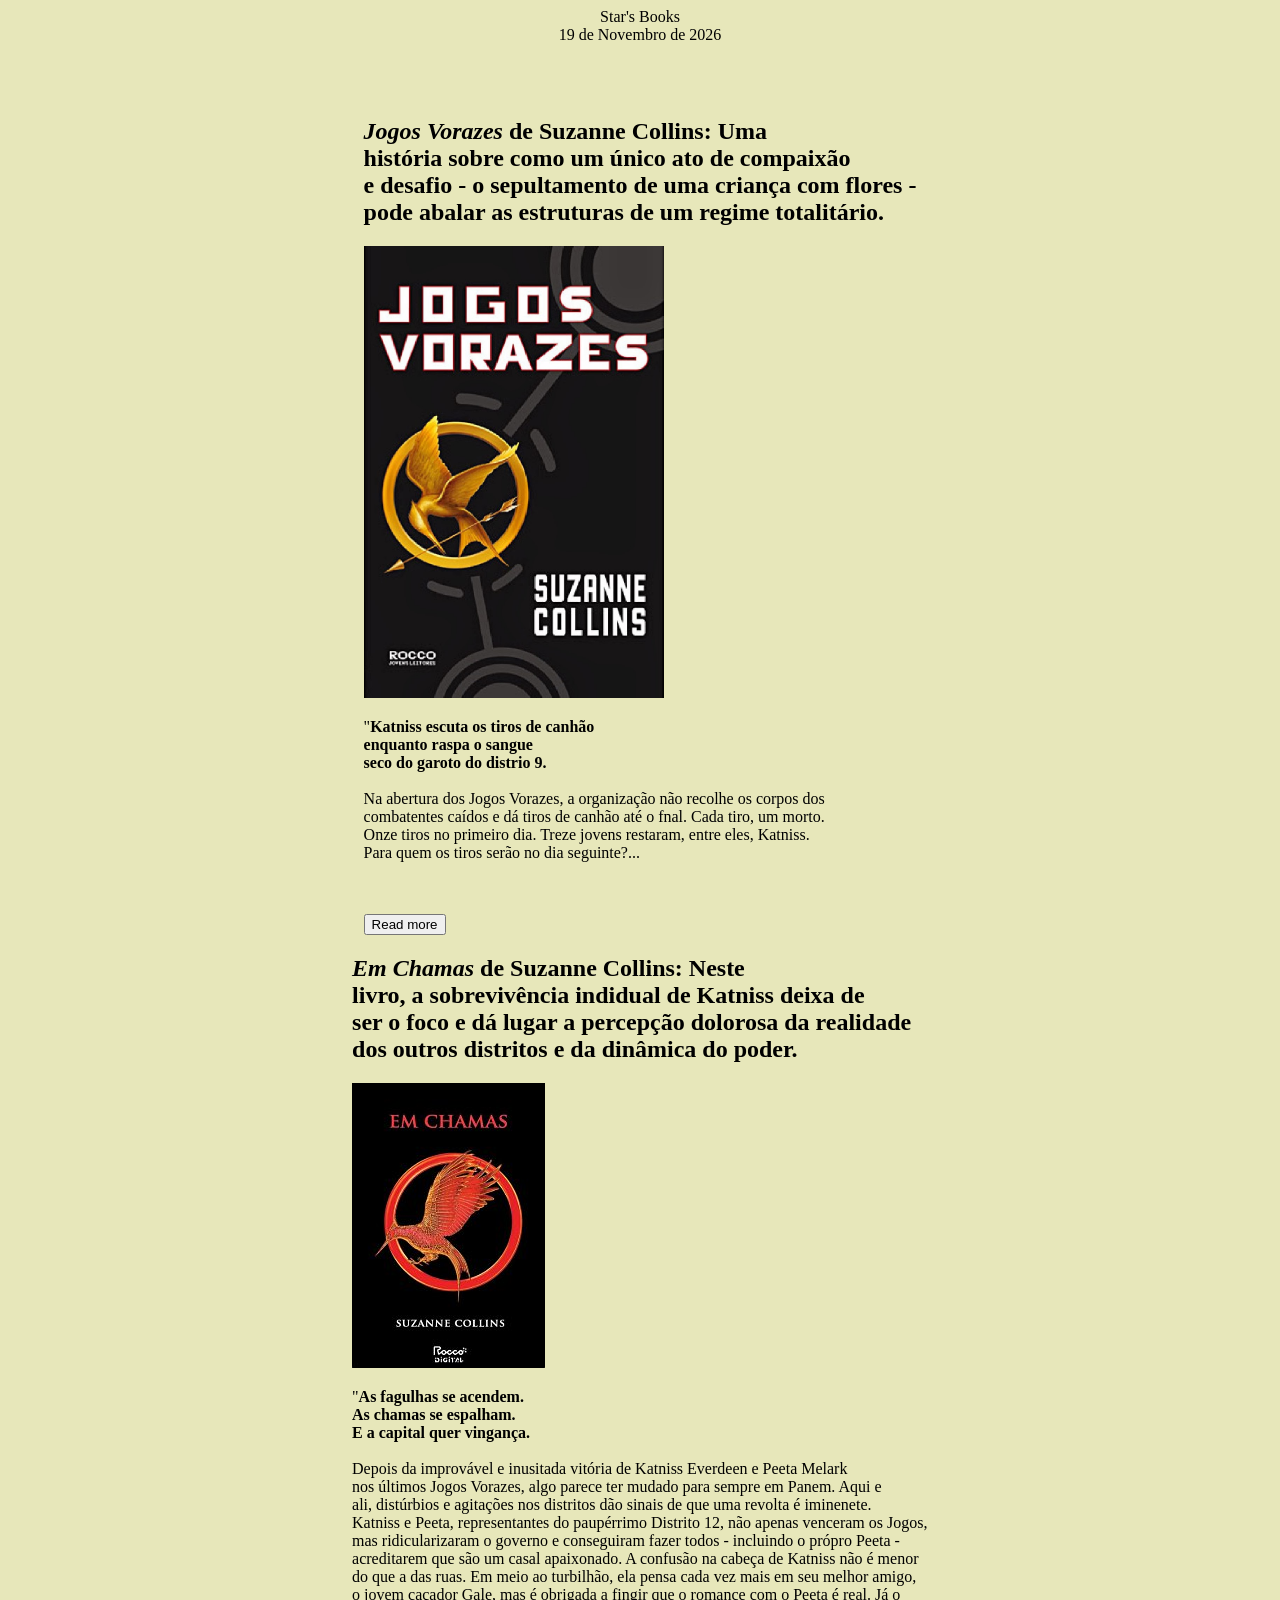
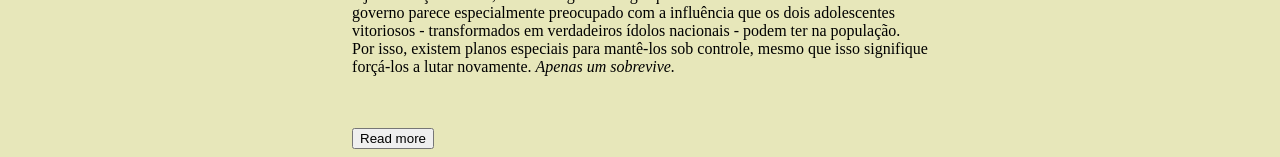
==== index.html @ 8177058f "Add files via upload" ====
<!DOCTYPE html>
<html lang="pt-br">
<head>
    <meta charset="UTF-8">
    <meta name="viewport" content="width=device-width, initial-scale=1.0">
    <title>Star's Books!</title>
    <link rel="stylesheet" href="style.css">

</head>
<body>
    <div class="logo">
        Star's Books
    </div>
    <div class="data">
        19 de Novembro de 2026
    </div>
    <br>
    <br>
    <br>
    <div class="livro1">
        <h2> <i>Jogos Vorazes</i> de Suzanne Collins: Uma <br> 
        história sobre como um único ato de compaixão <br>
        e desafio - o sepultamento de uma criança com flores - <br>
        pode abalar as estruturas de um regime totalitário. </h2>
        <img src="img.jpg/jogosvorazes.jpg" alt="Capa do livro de Jogos vorazes" width="300">
        <br>
        <p>"<b>Katniss escuta os tiros de canhão <br> enquanto raspa o sangue <br> seco do garoto do distrio 9.</b>
        <br>
        <br>
        Na abertura dos Jogos Vorazes, a organização não recolhe os corpos dos <br>
        combatentes caídos e dá tiros de canhão até o fnal. Cada tiro, um morto. <br>
        Onze tiros no primeiro dia. Treze jovens restaram, entre eles, Katniss. <br>
        Para quem os tiros serão no dia seguinte?... </p>
        <br>
        <br>
        <a href="livro1.html">
            <button>Read more</button>
        </a>
    </div>


    <div class="livro2">
        <h2> <i>Em Chamas</i> de Suzanne Collins: Neste <br> livro, a sobrevivência indidual de Katniss deixa de <br>
        ser o foco e dá lugar a percepção dolorosa da realidade <br>
        dos outros distritos e da dinâmica do poder.</h2>
        <img src="img.jpg/emchamas.jpg" alt="Capa do livro Em Chamas" widht="300">
        <br>
        <p>"<b>As fagulhas se acendem. <br>
        As chamas se espalham. <br>
        E a capital quer vingança.</b>
        <br>
        <br>
        Depois da improvável e inusitada vitória de Katniss Everdeen e Peeta Melark <br>
        nos últimos Jogos Vorazes, algo parece ter mudado para sempre em Panem. Aqui e <br>
        ali, distúrbios e agitações nos distritos dão sinais de que uma revolta é iminenete.<br>
        Katniss e Peeta, representantes do paupérrimo Distrito 12, não apenas venceram os Jogos, <br>
        mas ridicularizaram o governo e conseguiram fazer todos - incluindo o própro Peeta - <br>
        acreditarem que são um casal apaixonado. A confusão na cabeça de Katniss não é menor <br>
        do que a das ruas. Em meio ao turbilhão, ela pensa cada vez mais em seu melhor amigo, <br>
        o jovem caçador Gale, mas é obrigada a fingir que o romance com o Peeta é real. Já o <br>
        governo parece especialmente preocupado com a influência que os dois adolescentes <br>
        vitoriosos - transformados em verdadeiros ídolos nacionais - podem ter na população. <br>
        Por isso, existem planos especiais para mantê-los sob controle, mesmo que isso signifique <br>
        forçá-los a lutar novamente. <i>Apenas um sobrevive.</i> </p>
        <br>
        <br>
        <a href="livro2.html">
            <button>Read more</button>
        </a>
    </div>
</body>
</html>
---- style.css ----
body{
    display: flex;
    flex-direction: column;
    justify-content: center;
    align-items: center;
    min-height: 100vh;
    background-color: rgb(231, 231, 186);
}

input{
    display: flex; 
    width: 300px;
    padding: 10px;
    margin-bottom: 10px;
}

.container{
    background-color: rgb(139, 105, 35);
    border: 2px solid #ccc;
    padding: 30px;
    border-radius: 8px;
}
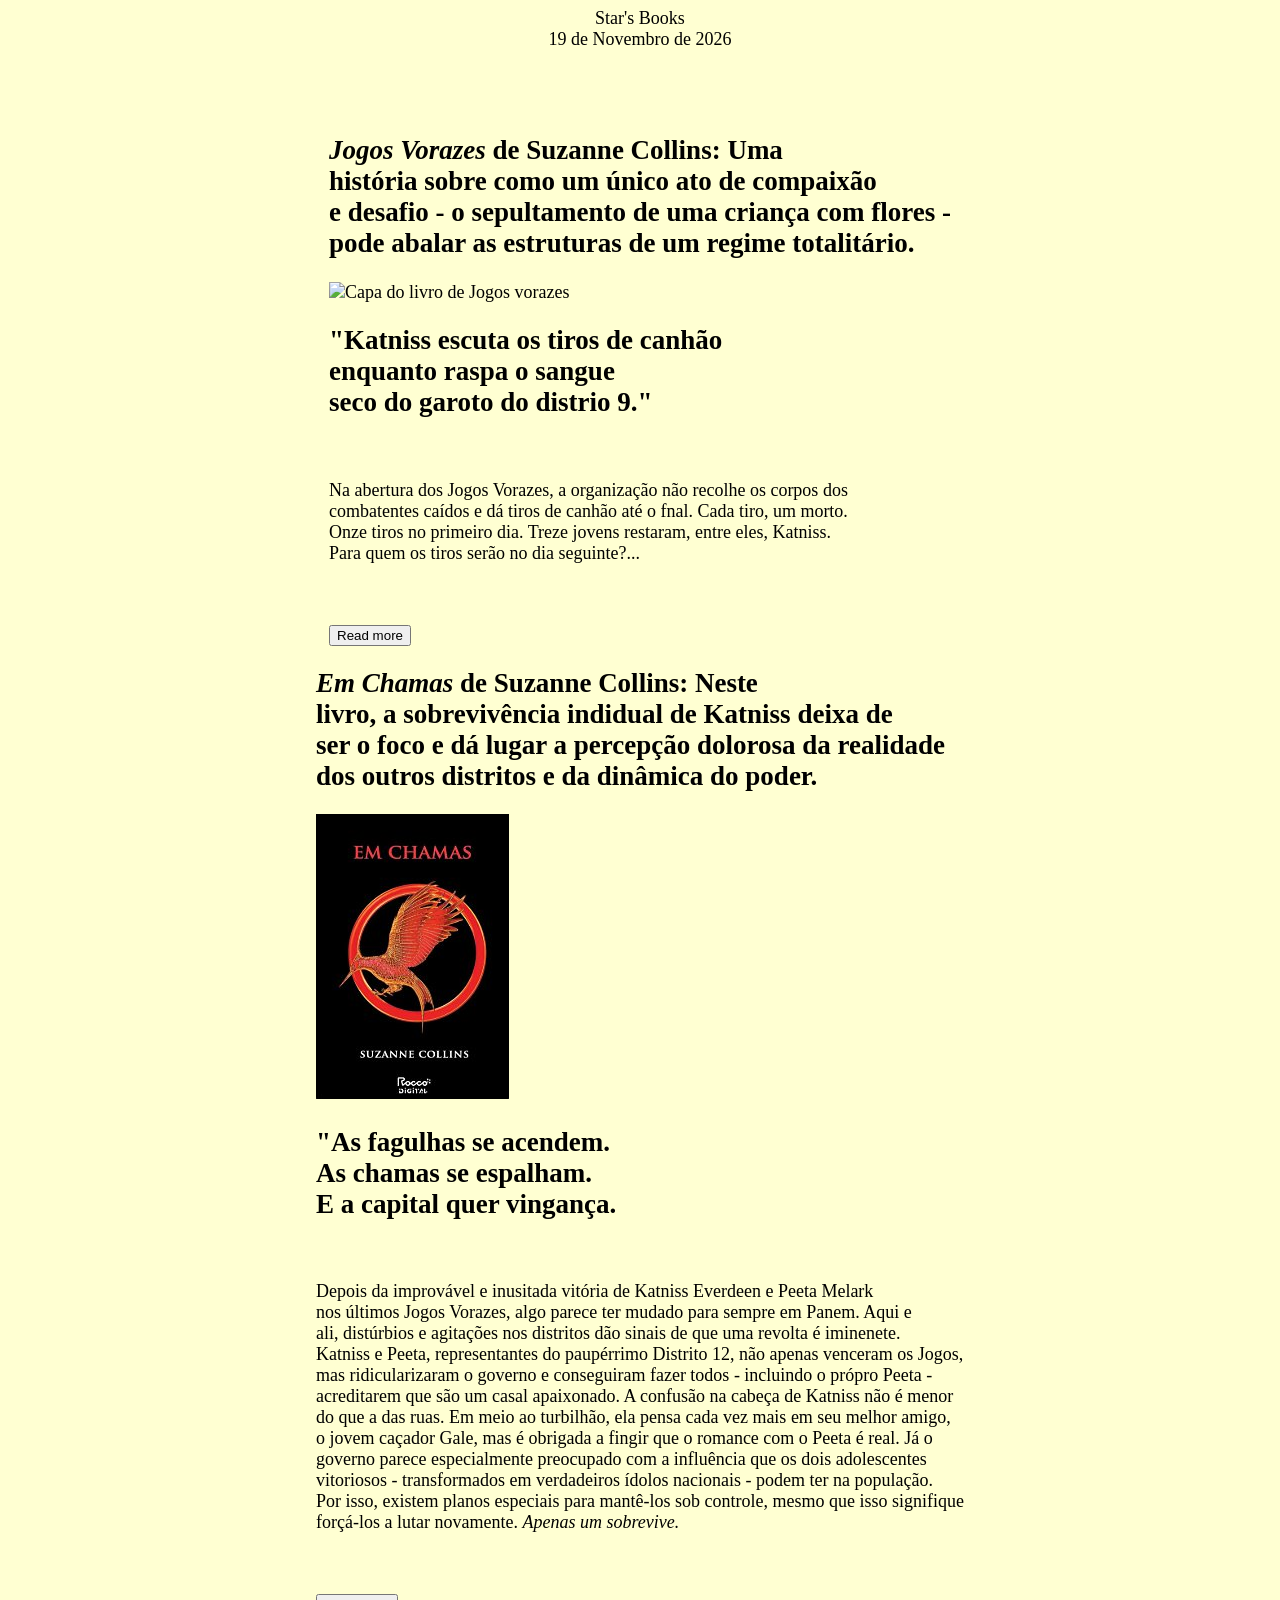
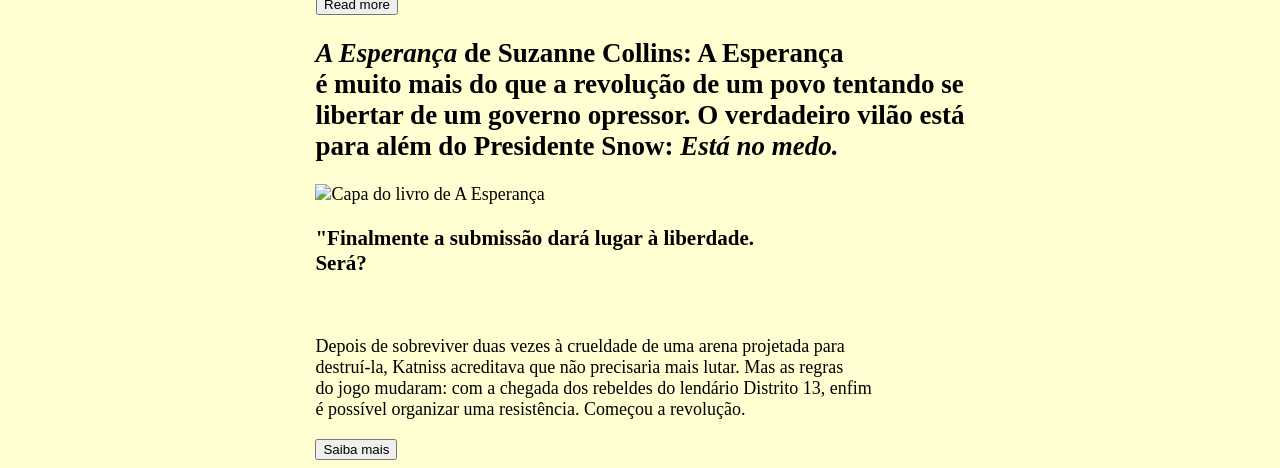
==== commit b3b1b918: "Add files via upload" ====
--- a/index.html
+++ b/index.html
@@ -22,12 +22,12 @@
         história sobre como um único ato de compaixão <br>
         e desafio - o sepultamento de uma criança com flores - <br>
         pode abalar as estruturas de um regime totalitário. </h2>
-        <img src="img.jpg/jogosvorazes.jpg" alt="Capa do livro de Jogos vorazes" width="300">
+        <img src="img.jpg/livro.jpg" alt="Capa do livro de Jogos vorazes" width="200px" height="auto">
         <br>
-        <p>"<b>Katniss escuta os tiros de canhão <br> enquanto raspa o sangue <br> seco do garoto do distrio 9.</b>
+        <h2>"<b>Katniss escuta os tiros de canhão <br> enquanto raspa o sangue <br> 
+        seco do garoto do distrio 9." </b></h2>
         <br>
-        <br>
-        Na abertura dos Jogos Vorazes, a organização não recolhe os corpos dos <br>
+        <p>Na abertura dos Jogos Vorazes, a organização não recolhe os corpos dos <br>
         combatentes caídos e dá tiros de canhão até o fnal. Cada tiro, um morto. <br>
         Onze tiros no primeiro dia. Treze jovens restaram, entre eles, Katniss. <br>
         Para quem os tiros serão no dia seguinte?... </p>
@@ -45,12 +45,11 @@
         dos outros distritos e da dinâmica do poder.</h2>
         <img src="img.jpg/emchamas.jpg" alt="Capa do livro Em Chamas" widht="300">
         <br>
-        <p>"<b>As fagulhas se acendem. <br>
+        <h2>"<b>As fagulhas se acendem. <br>
         As chamas se espalham. <br>
-        E a capital quer vingança.</b>
+        E a capital quer vingança.</b> </h2>
         <br>
-        <br>
-        Depois da improvável e inusitada vitória de Katniss Everdeen e Peeta Melark <br>
+        <p>Depois da improvável e inusitada vitória de Katniss Everdeen e Peeta Melark <br>
         nos últimos Jogos Vorazes, algo parece ter mudado para sempre em Panem. Aqui e <br>
         ali, distúrbios e agitações nos distritos dão sinais de que uma revolta é iminenete.<br>
         Katniss e Peeta, representantes do paupérrimo Distrito 12, não apenas venceram os Jogos, <br>
@@ -68,5 +67,24 @@
             <button>Read more</button>
         </a>
     </div>
+
+    <div class="livro3">
+        <h2> <i>A Esperança</i> de Suzanne Collins: A Esperança <br> 
+        é muito mais do que a revolução de um povo tentando se <br>
+        libertar de um governo opressor. O verdadeiro vilão está <br>
+        para além do Presidente Snow: <i>Está no medo.</i> </h2>
+        <img src="img.jpg/Aazul.jpg" alt="Capa do livro de A Esperança" width="200px" height="auto">
+        <br>
+        <h3>"<b>Finalmente a submissão dará lugar à liberdade. <br>
+        Será?</b></h3>
+        <br>
+        <p>Depois de sobreviver duas vezes à crueldade de uma arena projetada para <br>
+        destruí-la, Katniss acreditava que não precisaria mais lutar. Mas as regras <br>
+        do jogo mudaram: com a chegada dos rebeldes do lendário Distrito 13, enfim <br>
+        é possível organizar uma resistência. Começou a revolução. </p>
+        <a href="livro3.html">
+            <button>Saiba mais</button>
+        </a>
+    </div>
 </body>
 </html>
--- a/style.css
+++ b/style.css
@@ -4,19 +4,14 @@
     justify-content: center;
     align-items: center;
     min-height: 100vh;
-    background-color: rgb(231, 231, 186);
+    background-color: rgb(255, 255, 210);
+    font-family: 'Times New Roman', Times, serif;
+    font-size: 18px;
 }
 
-input{
-    display: flex; 
-    width: 300px;
-    padding: 10px;
-    margin-bottom: 10px;
+.livro1{
+    font-family: Georgia, 'Times New Roman', Times, serif;
+    font: 200;
+    align-items: center;
 }
 
-.container{
-    background-color: rgb(139, 105, 35);
-    border: 2px solid #ccc;
-    padding: 30px;
-    border-radius: 8px;
-}
